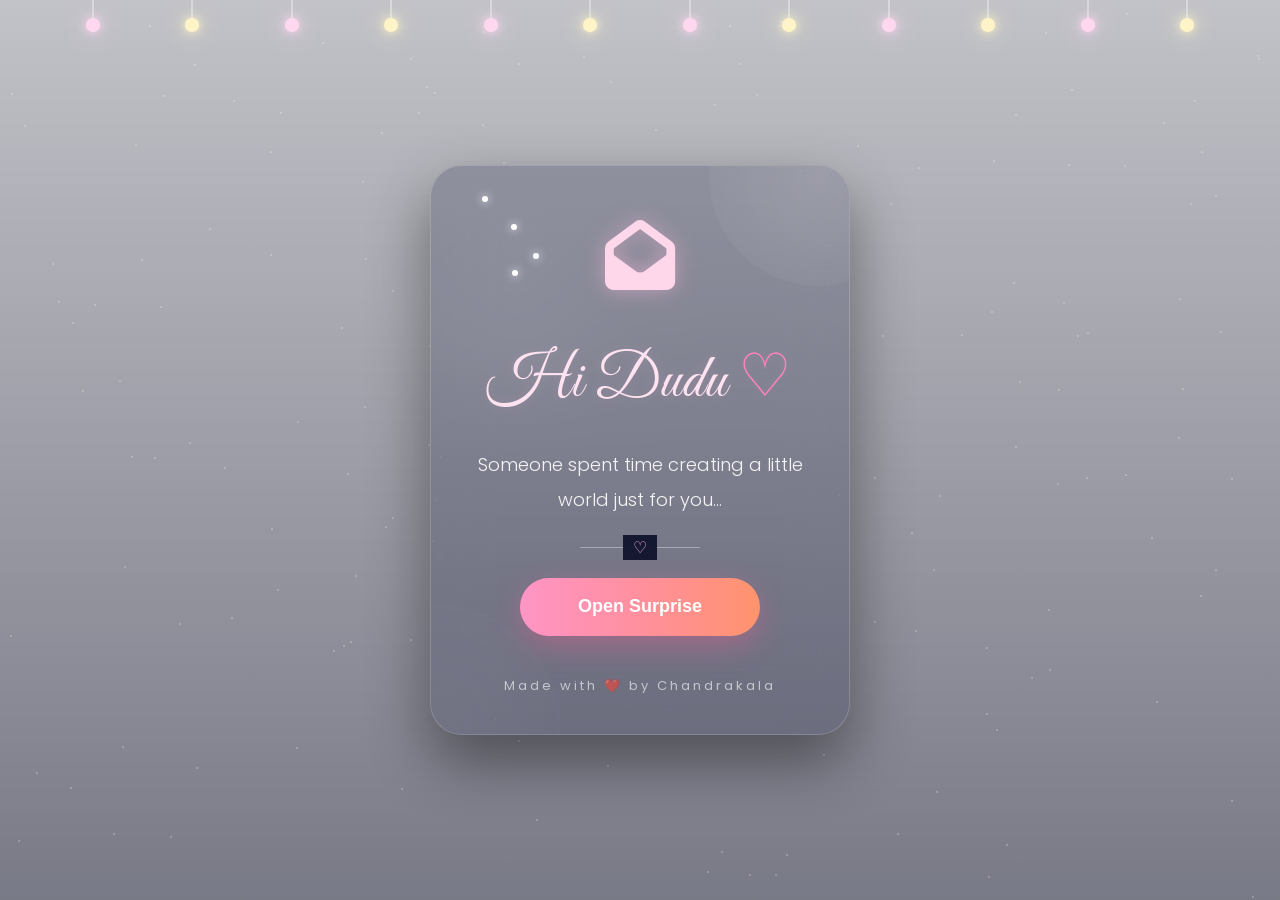
==== index.html @ 56ae69ea "Add files via upload" ====
<!doctype html>
<html lang="en">
	<head>
		<meta charset="UTF-8" />

		<meta name="viewport" content="width=device-width,initial-scale=1.0" />

		<title>For Dudu ❤️</title>

		<link rel="preconnect" href="https://fonts.googleapis.com" />

		<link rel="preconnect" href="https://fonts.gstatic.com" crossorigin />

		<link
			href="https://fonts.googleapis.com/css2?family=Great+Vibes&family=Poppins:wght@300;400;500;600&display=swap"
			rel="stylesheet"
		/>

		<link
			rel="stylesheet"
			href="https://cdnjs.cloudflare.com/ajax/libs/font-awesome/6.5.2/css/all.min.css"
		/>

		<link rel="stylesheet" href="style.css" />
	</head>

	<body>
		<!-- Background Overlay -->

		<div class="overlay"></div>
		<div class="glow"></div>
		<div class="fairy-lights">
			<span></span>
			<span></span>
			<span></span>
			<span></span>
			<span></span>
			<span></span>
			<span></span>
			<span></span>
			<span></span>
			<span></span>
			<span></span>
			<span></span>
		</div>

		<!-- Stars -->

		<div id="stars"></div>
		<div id="shooting-stars"></div>
		<div id="hearts"></div>

		<!-- Hearts -->

		<div id="hearts"></div>

		<!-- Landing -->

		<section class="landing">
			<div class="glass">
				<div class="icon">
					<i class="fa-solid fa-envelope-open"></i>
				</div>

				<h1>
					Hi Dudu

					<span>♡</span>
				</h1>

				<p> Someone spent time creating a little world just for you... </p>

				<div class="divider"></div>

				<button id="openBtn"> Open Surprise </button>

				<div class="made"> Made with ❤️ by Chandrakala </div>
			</div>
		</section>

		<script src="script.js"></script>
	</body>
</html>
---- style.css ----
/* ===========================
   RESET
=========================== */

* {
	margin: 0;
	padding: 0;
	box-sizing: border-box;
}

:root {
	--glass: rgba(16, 20, 45, 0.18);
	--white: #ffffff;
	--pink: #ff7db6;
	--light: #ffe3f1;
}

/* ===========================
   BODY
=========================== */

body {
	font-family: "Poppins", sans-serif;
	background: url("assets/images/bg.jfif");
	background-size: cover;
	background-attachment: fixed;
	background-position: center;
	background-repeat: no-repeat;
	height: 100vh;
	overflow: hidden;
	display: flex;
	justify-content: center;
	align-items: center;
	position: relative;
	animation: bgZoom 30s ease-in-out infinite alternate;
}
@keyframes bgZoom {
	from {
		background-size: 100%;
	}

	to {
		background-size: 110%;
	}
}
/* ===========================
   DARK OVERLAY
=========================== */

.overlay {
	position: absolute;

	inset: 0;

	background: linear-gradient(rgba(10, 12, 35, 0.25), rgba(10, 12, 35, 0.55));

	backdrop-filter: blur(1px);
}

/* ===========================
   LANDING
=========================== */

.landing {
	width: 100%;
	height: 100%;

	display: flex;
	justify-content: center;
	align-items: center;

	position: relative;
	z-index: 10;

	padding: 20px;
}

/* ===========================
   GLASS CARD
=========================== */

.glass {
	width: 420px;

	min-height: 470px;

	padding: 38px;

	border-radius: 32px;

	background: rgba(15, 20, 55, 0.22);

	backdrop-filter: blur(28px);

	border: 1px solid rgba(255, 255, 255, 0.18);

	box-shadow:
		0 0 30px rgba(255, 255, 255, 0.05),
		0 25px 60px rgba(0, 0, 0, 0.45);

	text-align: center;

	position: relative;
	cursor: default;
	overflow: hidden;
	transition:
		transform 0.35s ease,
		box-shadow 0.35s ease,
		background 0.35s ease;
}
.glass:hover {
	transform: translateY(-6px);

	box-shadow: 0 30px 70px rgba(0, 0, 0, 0.55);
}
/* Light Reflection */

.glass::before {
	content: "";

	position: absolute;

	width: 220px;
	height: 220px;

	right: -80px;
	top: -100px;

	border-radius: 50%;

	background: radial-gradient(rgba(255, 255, 255, 0.12), transparent);
}

.glass::after {
	content: "";

	position: absolute;

	left: -120px;
	bottom: -120px;

	width: 250px;
	height: 250px;

	border-radius: 50%;

	background: radial-gradient(rgba(255, 255, 255, 0.04), transparent);
}

/* ===========================
   ICON
=========================== */

.icon {
	font-size: 70px;

	color: #ffd7eb;

	margin-bottom: 30px;

	text-shadow: 0 0 20px rgba(255, 180, 220, 0.5);

	animation:
		float 4s ease-in-out infinite,
		glow 2s infinite alternate;
}
@keyframes glow {
	from {
		filter: drop-shadow(0 0 5px #ffd7eb);
	}

	to {
		filter: drop-shadow(0 0 20px #ff8ac4);
	}
}
@keyframes float {
	0%,
	100% {
		transform: translateY(0px);
	}

	50% {
		transform: translateY(-10px);
	}
}

/* ===========================
   TITLE
=========================== */

h1 {
	font-family: "Great Vibes", cursive;

	font-size: 60px;

	font-weight: 400;

	color: #ffe3f1;

	letter-spacing: 1px;

	margin-bottom: 28px;

	text-shadow: 0 0 12px rgba(255, 180, 220, 0.2);
}

h1 span {
	color: #ff82be;
}

/* ===========================
   PARAGRAPH
=========================== */

p {
	color: #f4f4f4;

	font-size: 18px;

	line-height: 1.9;

	font-weight: 300;

	margin-bottom: 30px;
}

/* ===========================
   DIVIDER
=========================== */

.divider {
	width: 120px;
	height: 1px;

	background: rgba(255, 255, 255, 0.35);

	margin: 30px auto;

	position: relative;
}

.divider::after {
	content: "♡";

	position: absolute;

	left: 50%;
	top: -12px;

	transform: translateX(-50%);

	background: rgba(16, 20, 45, 0.95);

	padding: 0 10px;

	color: #ffb7d9;
}

/* ===========================
   BUTTON
=========================== */

button {
	width: 240px;
	height: 58px;

	position: relative;

	overflow: hidden;

	border: none;

	border-radius: 60px;

	cursor: pointer;

	font-size: 18px;

	font-weight: 600;

	color: white;

	background: linear-gradient(90deg, #ff5da5, #ff946c);

	transition: 0.35s;

	box-shadow: 0 10px 30px rgba(255, 90, 150, 0.35);
}
button::before {
	content: "";

	position: absolute;

	inset: 0;

	left: -100%;

	background: linear-gradient(
		90deg,
		transparent,
		rgba(255, 255, 255, 0.35),
		transparent
	);

	transition: 0.5s;
	animation: pulse 3s infinite;
}
@keyframes pulse {
	0%,
	100% {
		box-shadow: 0 10px 30px rgba(255, 90, 150, 0.35);
	}

	50% {
		box-shadow: 0 0 40px rgba(255, 90, 150, 0.6);
	}
}
button:hover {
	transform: translateY(-4px) scale(1.05);

	box-shadow: 0 0 40px rgba(255, 120, 180, 0.6);
}
button:hover::before {
	left: 100%;
}
/* ===========================
   FOOTER
=========================== */

.made {
	margin-top: 40px;

	font-size: 13px;

	letter-spacing: 3px;

	color: rgba(255, 255, 255, 0.6);
}

/* ===========================
   MOBILE
=========================== */

@media (max-width: 768px) {
	body {
		background-position: center;
	}

	.glass {
		width: 95%;

		min-height: auto;

		padding: 35px 25px;
	}

	.icon {
		font-size: 58px;

		margin-bottom: 25px;
	}

	h1 {
		font-size: 52px;
	}

	p {
		font-size: 17px;

		line-height: 1.8;
	}

	button {
		width: 100%;

		height: 56px;

		font-size: 17px;
	}

	.made {
		font-size: 12px;

		letter-spacing: 2px;
	}
}
/* ===========================
   TWINKLING STARS
=========================== */

#stars {
	position: absolute;

	inset: 0;

	overflow: hidden;

	pointer-events: none;

	z-index: 1;
}

.star {
	position: absolute;

	width: 2px;
	height: 2px;

	background: white;

	border-radius: 50%;

	opacity: 0.3;

	animation: twinkle linear infinite;
}

@keyframes twinkle {
	0%,
	100% {
		opacity: 0.15;
		transform: scale(0.8);
	}

	50% {
		opacity: 1;
		transform: scale(1.6);
	}
}
/* ===========================
   FLOATING HEARTS
=========================== */

#hearts {
	position: absolute;

	width: 100%;
	height: 100%;

	overflow: hidden;

	pointer-events: none;

	z-index: 2;
}

.heart {
	position: absolute;

	bottom: -30px;

	color: #ffd0ea;

	font-size: 18px;

	opacity: 0.35;

	animation: floatHeart linear forwards;

	filter: blur(0.4px);
}

@keyframes floatHeart {
	0% {
		transform: translateY(0) scale(0.8);

		opacity: 0;
	}

	15% {
		opacity: 0.7;
	}

	100% {
		transform: translateY(-120vh) translateX(-40px) scale(1.4);

		opacity: 0;
	}
}
/* ===========================
   SHOOTING STAR
=========================== */

#shooting-stars {
	position: absolute;

	width: 100%;
	height: 100%;

	pointer-events: none;

	z-index: 3;

	overflow: hidden;
}

.shooting {
	position: absolute;

	width: 140px;
	height: 2px;

	background: linear-gradient(90deg, white, transparent);

	transform: rotate(-35deg);

	animation: shoot 1.8s linear forwards;
}

@keyframes shoot {
	0% {
		opacity: 1;

		transform: translate(0, 0) rotate(-35deg);
	}

	100% {
		opacity: 0;

		transform: translate(-500px, 500px) rotate(-35deg);
	}
}
/* ===========================
   MOUSE GLOW
=========================== */

.glow {
	position: absolute;

	width: 250px;
	height: 250px;

	border-radius: 50%;

	background: radial-gradient(rgba(255, 255, 255, 0.12), transparent 70%);

	pointer-events: none;

	transform: translate(-50%, -50%);

	filter: blur(30px);

	z-index: 1;

	transition:
		left 0.2s,
		top 0.2s;
}

/* ===========================
   FAIRY LIGHTS
=========================== */

.fairy-lights {
	position: absolute;

	top: 0;
	left: 0;

	width: 100%;
	height: 90px;

	display: flex;

	justify-content: space-evenly;

	pointer-events: none;

	z-index: 4;
}

.fairy-lights span {
	position: relative;

	width: 14px;
	height: 14px;

	margin-top: 18px;

	border-radius: 50%;

	background: #fff;

	box-shadow:
		0 0 8px white,
		0 0 18px white;

	animation: blink 2s infinite alternate;
}

.fairy-lights span::before {
	content: "";

	position: absolute;

	top: -22px;
	left: 50%;

	transform: translateX(-50%);

	width: 2px;
	height: 22px;

	background: rgba(255, 255, 255, 0.35);
}

.fairy-lights span:nth-child(odd) {
	background: #ffd7ef;

	box-shadow:
		0 0 10px #ffd7ef,
		0 0 25px #ffd7ef;
}

.fairy-lights span:nth-child(even) {
	background: #fff4c8;

	box-shadow:
		0 0 10px #fff4c8,
		0 0 25px #fff4c8;
}

.fairy-lights span:nth-child(3n) {
	animation-delay: 0.6s;
}

.fairy-lights span:nth-child(4n) {
	animation-delay: 1.2s;
}

@keyframes blink {
	0% {
		opacity: 0.4;

		transform: translateY(0);
	}

	100% {
		opacity: 1;

		transform: translateY(4px);
	}
}
/* ===========================
   ENVELOPE SPARKLES
=========================== */

.sparkle {
	position: absolute;

	width: 6px;
	height: 6px;

	border-radius: 50%;

	background: white;

	box-shadow: 0 0 10px white;

	animation: sparkle 2s infinite ease-in-out;
}

@keyframes sparkle {
	0%,
	100% {
		opacity: 0;

		transform: scale(0.3);
	}

	50% {
		opacity: 1;

		transform: scale(1.5);
	}
}
/* ===========================
   PASSWORD PAGE
=========================== */

.password-card {
	max-width: 430px;
}

.lock-icon {
	font-size: 70px;

	color: #ffd9ec;

	margin-bottom: 30px;

	animation:
		float 4s ease-in-out infinite,
		glow 2s infinite alternate;
	text-shadow:
		0 0 15px rgba(255, 180, 220, 0.8),
		0 0 35px rgba(255, 120, 180, 0.5);
}

.password-box {
	position: relative;

	margin: 35px 0;
}

.password-box input {
	width: 100%;

	padding: 16px 55px 16px 20px;

	border: none;

	outline: none;

	border-radius: 50px;

	background: rgba(255, 255, 255, 0.18);

	color: white;

	font-size: 17px;

	backdrop-filter: blur(20px);
}

.password-box input::placeholder {
	color: #ddd;
}

.password-box i {
	position: absolute;

	right: 20px;

	top: 50%;

	transform: translateY(-50%);

	color: white;

	cursor: pointer;

	font-size: 18px;
}

.hint {
	margin-top: 25px;

	font-size: 14px;

	color: #ffd6e8;
	opacity: 0.8;
}

#errorMessage {
	margin-top: 20px;

	font-size: 16px;

	color: #ff8b8b;

	height: 20px;
}

.shake {
	animation: shake 0.45s;
}

@keyframes shake {
	0% {
		transform: translateX(0);
	}

	20% {
		transform: translateX(-10px);
	}

	40% {
		transform: translateX(10px);
	}

	60% {
		transform: translateX(-8px);
	}

	80% {
		transform: translateX(8px);
	}

	100% {
		transform: translateX(0);
	}
}
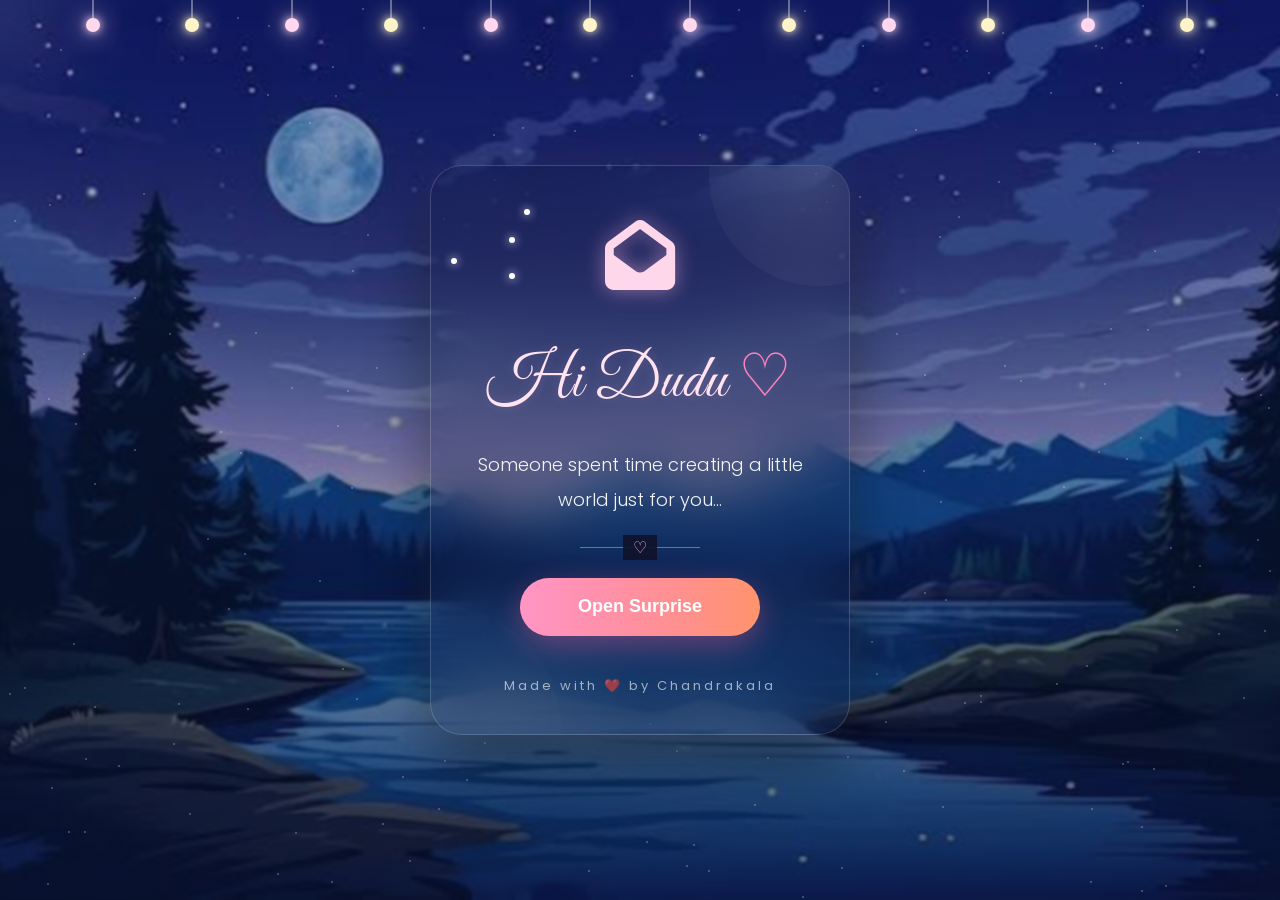
==== commit fbf12645: "Improve mobile responsiveness" ====
--- a/index.html
+++ b/index.html
@@ -21,7 +21,7 @@
 			href="https://cdnjs.cloudflare.com/ajax/libs/font-awesome/6.5.2/css/all.min.css"
 		/>
 
-		<link rel="stylesheet" href="style.css" />
+		<link rel="stylesheet" href="style.css?v=3">
 	</head>
 
 	<body>
--- a/style.css
+++ b/style.css
@@ -18,71 +18,72 @@
 /* ===========================
    BODY
 =========================== */
-
 body {
 	font-family: "Poppins", sans-serif;
 	background: url("assets/images/bg.jfif");
 	background-size: cover;
-	background-attachment: fixed;
 	background-position: center;
 	background-repeat: no-repeat;
-	height: 100vh;
-	overflow: hidden;
+
+	min-height: 100svh;
+	min-height: 100dvh;
+
+	position: relative;
+
+	overflow-x: hidden;
+	overflow-y: auto;
+
+	animation: bgZoom 30s ease-in-out infinite alternate;
+}
+@keyframes bgZoom {
+	from {
+		background-size: 100%;
+	}
+
+	to {
+		background-size: 110%;
+	}
+}
+/* ===========================
+   DARK OVERLAY
+=========================== */
+
+.overlay {
+	position: absolute;
+
+	inset: 0;
+
+	background: linear-gradient(rgba(10, 12, 35, 0.25), rgba(10, 12, 35, 0.55));
+
+	backdrop-filter: blur(1px);
+}
+
+/* ===========================
+   LANDING
+=========================== */
+
+.landing {
+	width: 100%;
+
+	height: 100svh;
+	height: 100dvh;
+
 	display: flex;
 	justify-content: center;
 	align-items: center;
-	position: relative;
-	animation: bgZoom 30s ease-in-out infinite alternate;
-}
-@keyframes bgZoom {
-	from {
-		background-size: 100%;
-	}
-
-	to {
-		background-size: 110%;
-	}
-}
-/* ===========================
-   DARK OVERLAY
-=========================== */
-
-.overlay {
-	position: absolute;
-
-	inset: 0;
-
-	background: linear-gradient(rgba(10, 12, 35, 0.25), rgba(10, 12, 35, 0.55));
-
-	backdrop-filter: blur(1px);
-}
-
-/* ===========================
-   LANDING
-=========================== */
-
-.landing {
-	width: 100%;
-	height: 100%;
-
-	display: flex;
-	justify-content: center;
-	align-items: center;
+
+	padding: 16px;
 
 	position: relative;
 	z-index: 10;
-
-	padding: 20px;
-}
-
+}
 /* ===========================
    GLASS CARD
 =========================== */
 
 .glass {
-	width: 420px;
-
-	min-height: 470px;
+	width: min(420px, 100%);
+	min-height: auto;
 
 	padding: 38px;
 
@@ -261,7 +262,7 @@
 =========================== */
 
 button {
-	width: 240px;
+	width:min(240px,100%);
 	height: 58px;
 
 	position: relative;
@@ -342,46 +343,47 @@
 =========================== */
 
 @media (max-width: 768px) {
-	body {
-		background-position: center;
-	}
-
-	.glass {
-		width: 95%;
+	.glass,
+	.password-card {
+		width: calc(100% - 32px);
+		max-width: 340px;
+
+		padding: 20px;
 
 		min-height: auto;
 
-		padding: 35px 25px;
-	}
-
+		border-radius: 22px;
+	}
+	.lock-icon,
 	.icon {
-		font-size: 58px;
-
-		margin-bottom: 25px;
+		font-size: 52px;
+		margin-bottom: 14px;
 	}
 
 	h1 {
-		font-size: 52px;
+		font-size: 40px;
+		margin-bottom: 14px;
 	}
 
 	p {
-		font-size: 17px;
-
-		line-height: 1.8;
+		font-size: 15px;
+		line-height: 1.5;
+		margin-bottom: 16px;
+	}
+
+	.password-box {
+		margin: 16px 0;
 	}
 
 	button {
-		width: 100%;
-
-		height: 56px;
-
-		font-size: 17px;
-	}
-
+		height: 50px;
+		font-size: 16px;
+	}
+
+	.hint,
 	.made {
+		margin-top: 12px;
 		font-size: 12px;
-
-		letter-spacing: 2px;
 	}
 }
 /* ===========================
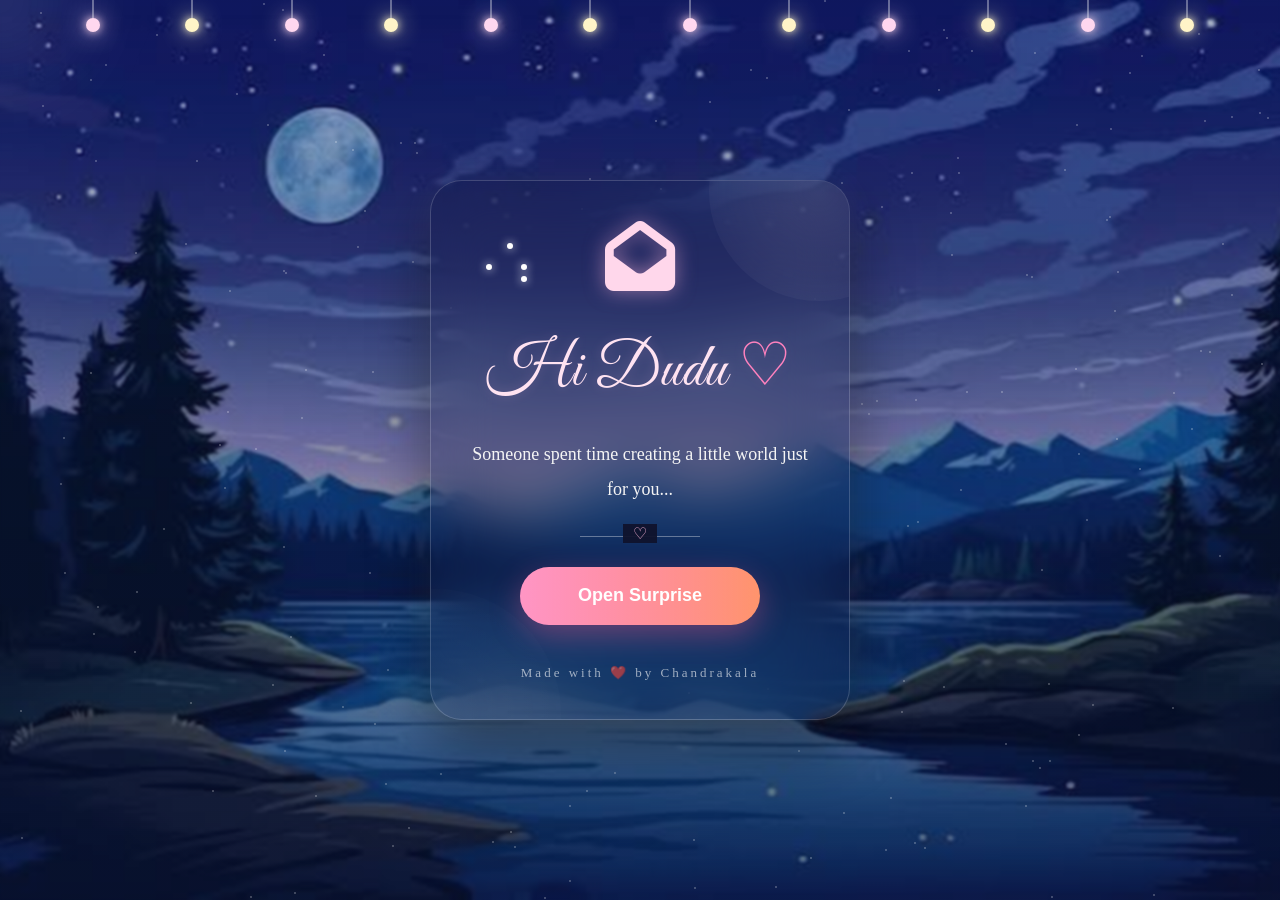
==== commit e5989ca8: "Added custom favicon" ====
--- a/index.html
+++ b/index.html
@@ -6,7 +6,7 @@
 		<meta name="viewport" content="width=device-width,initial-scale=1.0" />
 
 		<title>For Dudu ❤️</title>
-
+        <link rel="icon" type="image/png" href="assets/images/favicon.png">
 		<link rel="preconnect" href="https://fonts.googleapis.com" />
 
 		<link rel="preconnect" href="https://fonts.gstatic.com" crossorigin />
--- a/style.css
+++ b/style.css
@@ -7,7 +7,11 @@
 	padding: 0;
 	box-sizing: border-box;
 }
-
+html,
+body {
+	width: 100%;
+	height: 100%;
+}
 :root {
 	--glass: rgba(16, 20, 45, 0.18);
 	--white: #ffffff;
@@ -19,21 +23,11 @@
    BODY
 =========================== */
 body {
-	font-family: "Poppins", sans-serif;
-	background: url("assets/images/bg.jfif");
+	background-image: url("assets/images/bg.jfif");
 	background-size: cover;
-	background-position: center;
+	background-position: center center;
 	background-repeat: no-repeat;
-
-	min-height: 100svh;
-	min-height: 100dvh;
-
-	position: relative;
-
-	overflow-x: hidden;
-	overflow-y: auto;
-
-	animation: bgZoom 30s ease-in-out infinite alternate;
+	background-attachment: fixed;
 }
 @keyframes bgZoom {
 	from {
@@ -63,18 +57,20 @@
 =========================== */
 
 .landing {
+	position: relative;
+
 	width: 100%;
 
-	height: 100svh;
-	height: 100dvh;
+	height: 100vh;
 
 	display: flex;
+
 	justify-content: center;
+
 	align-items: center;
 
-	padding: 16px;
-
-	position: relative;
+	padding: 20px;
+
 	z-index: 10;
 }
 /* ===========================
@@ -262,7 +258,7 @@
 =========================== */
 
 button {
-	width:min(240px,100%);
+	width: min(240px, 100%);
 	height: 58px;
 
 	position: relative;
@@ -793,3 +789,24 @@
 		transform: translateX(0);
 	}
 }
+/* ==========================================
+   MOBILE BACKGROUND
+========================================== */
+
+@media (max-width: 768px) {
+	body {
+		background-image: url("assets/images/bg-mobile.png");
+
+		background-size: cover;
+
+		background-position: center center;
+
+		background-repeat: no-repeat;
+
+		background-attachment: scroll;
+	}
+	.glass,
+	.password-card {
+		margin-top: 90px;
+	}
+}
